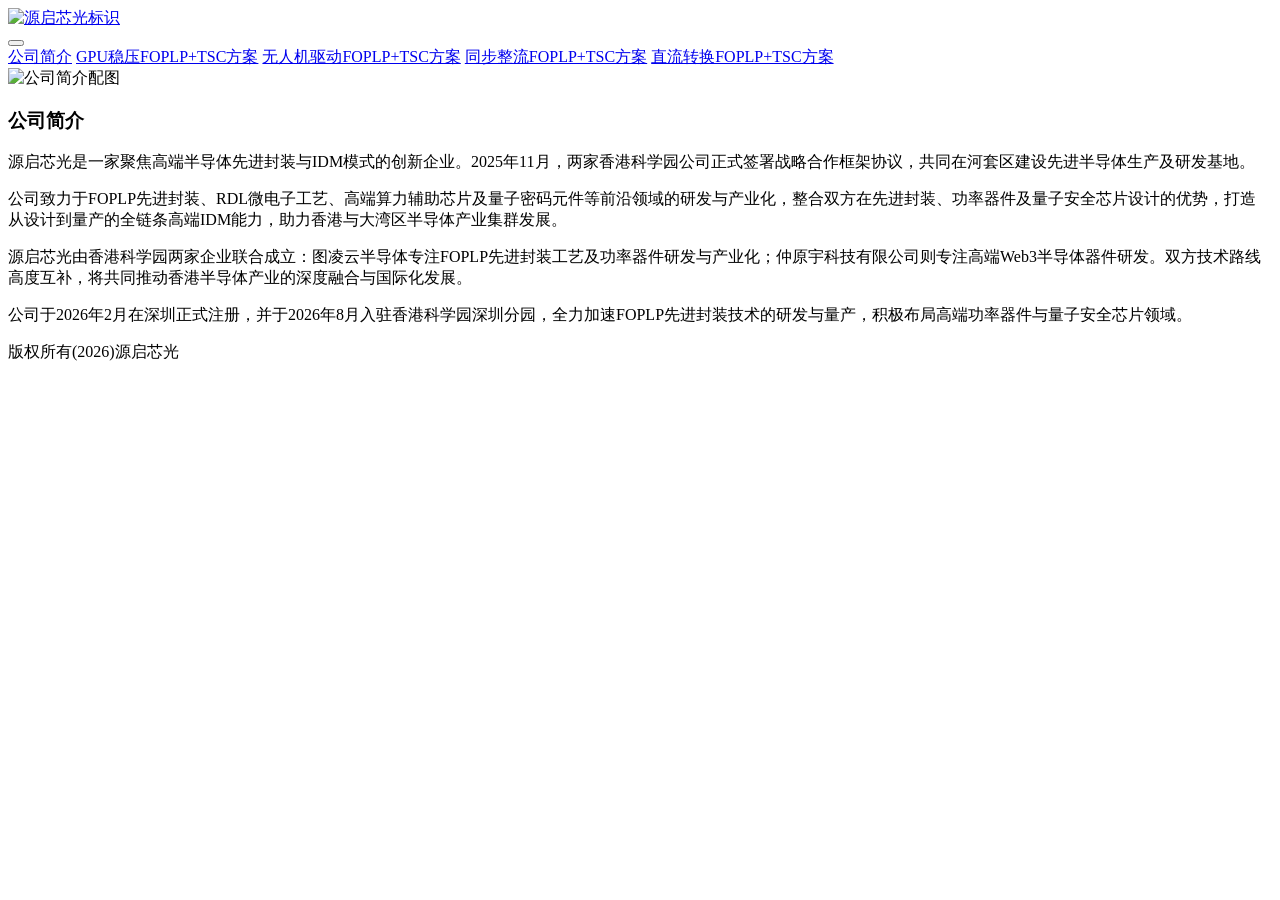
==== introduction.html @ b4ade5d8 "1" ====
<!doctype html>
<html lang="zh-Hans">
<head>
  <meta charset="utf-8">
  <meta name="viewport" content="width=device-width, initial-scale=1">
  <title>源启芯光 | 公司简介</title>
  <link rel="stylesheet" href="assets/css/styles.css">
</head>
<body>
  <header class="site-header">
    <a class="logo-link" href="index.html" aria-label="返回首页">
      <img src="assets/images/NOVACORA_LOGO_Title.png" alt="源启芯光标识">
    </a>
    <div class="menu-wrap">
      <button class="menu-btn" type="button" aria-label="打开菜单" aria-expanded="false">
        <span></span><span></span><span></span>
      </button>
      <nav class="menu-panel" aria-label="页面菜单">
        <a href="introduction.html">公司简介</a>
        <a href="solution1.html">GPU稳压FOPLP+TSC方案</a>
        <a href="solution2.html">无人机驱动FOPLP+TSC方案</a>
        <a href="solution3.html">同步整流FOPLP+TSC方案</a>
        <a href="solution4.html">直流转换FOPLP+TSC方案</a>
      </nav>
    </div>
  </header>

  <main class="page">
    <section class="sub-wrap">
      <article class="sub-image-block">
        <img src="assets/images/NOVACORA_WEB_SUB_INTRODUCTION.png" alt="公司简介配图">
      </article>

      <article class="menu-text">
        <h1 class="menu-title">公司简介</h1>
        <section class="menu-item">
          <p>源启芯光是一家聚焦高端半导体先进封装与IDM模式的创新企业。2025年11月，两家香港科学园公司正式签署战略合作框架协议，共同在河套区建设先进半导体生产及研发基地。</p>
        </section>
        <section class="menu-item">
          <p>公司致力于FOPLP先进封装、RDL微电子工艺、高端算力辅助芯片及量子密码元件等前沿领域的研发与产业化，整合双方在先进封装、功率器件及量子安全芯片设计的优势，打造从设计到量产的全链条高端IDM能力，助力香港与大湾区半导体产业集群发展。</p>
        </section>
        <section class="menu-item">
          <p>源启芯光由香港科学园两家企业联合成立：图凌云半导体专注FOPLP先进封装工艺及功率器件研发与产业化；仲原宇科技有限公司则专注高端Web3半导体器件研发。双方技术路线高度互补，将共同推动香港半导体产业的深度融合与国际化发展。</p>
        </section>
        <section class="menu-item">
          <p>公司于2026年2月在深圳正式注册，并于2026年8月入驻香港科学园深圳分园，全力加速FOPLP先进封装技术的研发与量产，积极布局高端功率器件与量子安全芯片领域。</p>
        </section>
      </article>
    </section>
  </main>

  <footer class="page-footer">版权所有(2026)源启芯光</footer>
  <script src="assets/js/site.js"></script>
</body>
</html>
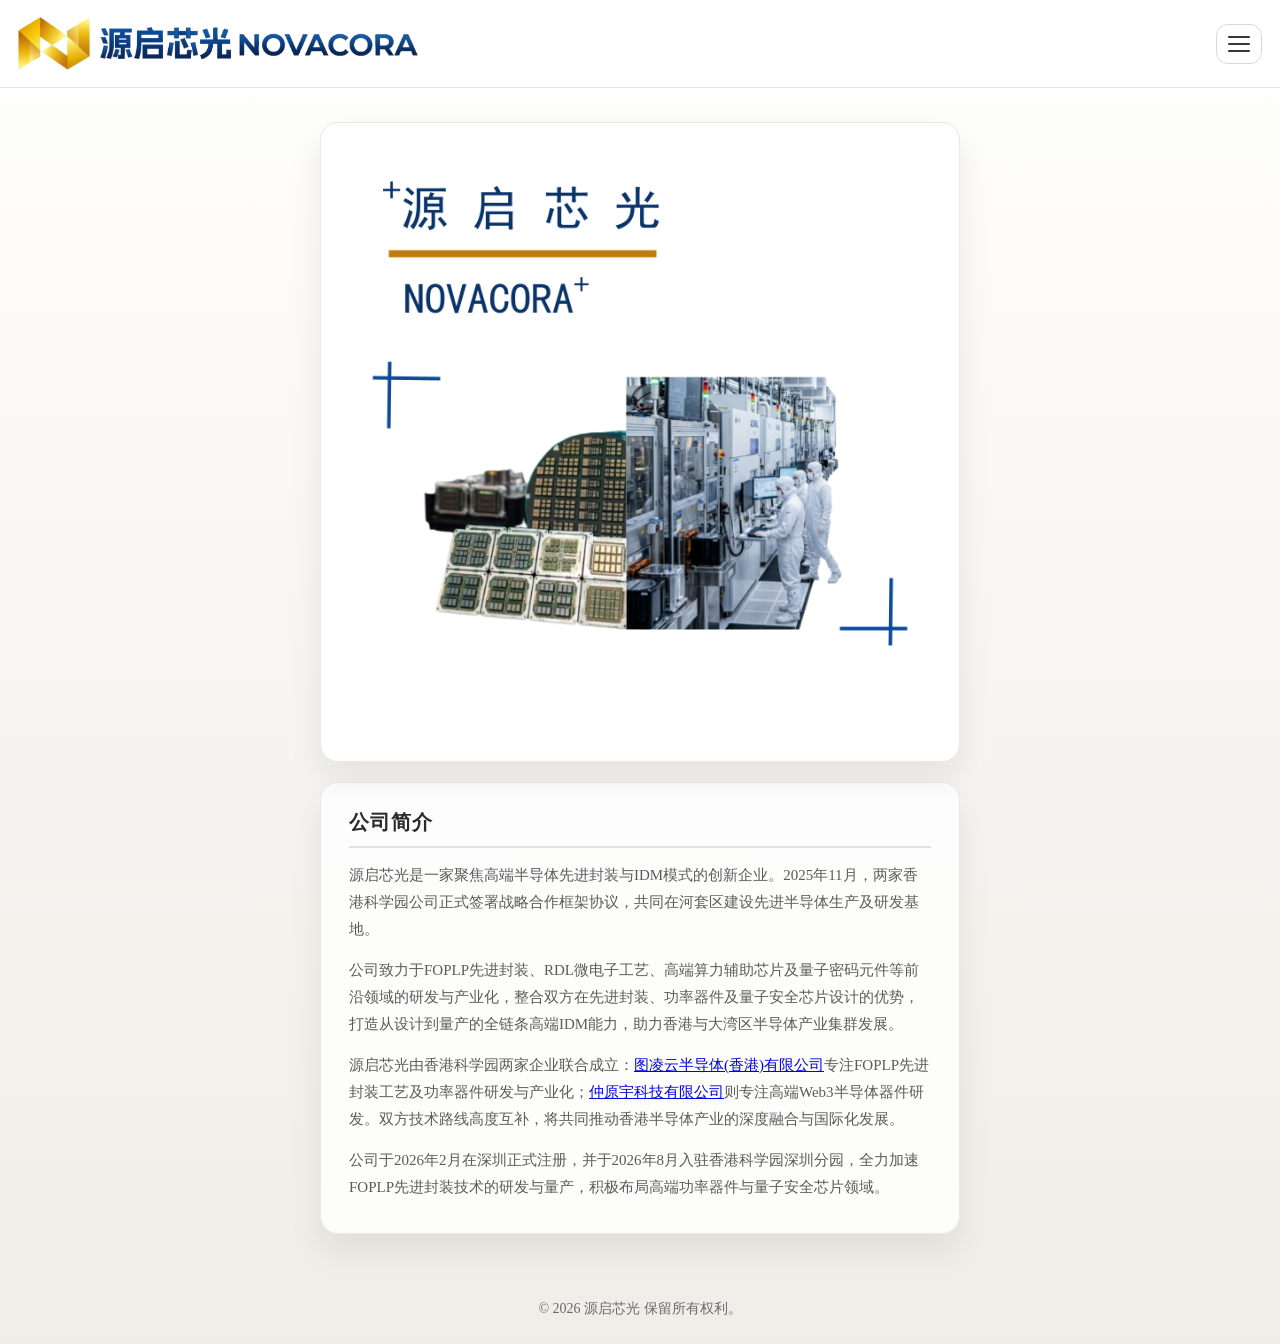
==== commit 17f1239d: "styling 1-6" ====
--- a/introduction.html
+++ b/introduction.html
@@ -40,7 +40,7 @@
           <p>公司致力于FOPLP先进封装、RDL微电子工艺、高端算力辅助芯片及量子密码元件等前沿领域的研发与产业化，整合双方在先进封装、功率器件及量子安全芯片设计的优势，打造从设计到量产的全链条高端IDM能力，助力香港与大湾区半导体产业集群发展。</p>
         </section>
         <section class="menu-item">
-          <p>源启芯光由香港科学园两家企业联合成立：图凌云半导体专注FOPLP先进封装工艺及功率器件研发与产业化；仲原宇科技有限公司则专注高端Web3半导体器件研发。双方技术路线高度互补，将共同推动香港半导体产业的深度融合与国际化发展。</p>
+          <p>源启芯光由香港科学园两家企业联合成立：<a href="https://www.tr-semi.com" target="_blank" rel="noopener noreferrer">图凌云半导体(香港)有限公司</a>专注FOPLP先进封装工艺及功率器件研发与产业化；<a href="https://www.realmatter.io" target="_blank" rel="noopener noreferrer">仲原宇科技有限公司</a>则专注高端Web3半导体器件研发。双方技术路线高度互补，将共同推动香港半导体产业的深度融合与国际化发展。</p>
         </section>
         <section class="menu-item">
           <p>公司于2026年2月在深圳正式注册，并于2026年8月入驻香港科学园深圳分园，全力加速FOPLP先进封装技术的研发与量产，积极布局高端功率器件与量子安全芯片领域。</p>
@@ -49,7 +49,7 @@
     </section>
   </main>
 
-  <footer class="page-footer">版权所有(2026)源启芯光</footer>
+  <footer class="page-footer">© 2026 源启芯光 保留所有权利。</footer>
   <script src="assets/js/site.js"></script>
 </body>
 </html>
--- a/assets/css/styles.css
+++ b/assets/css/styles.css
@@ -0,0 +1,243 @@
+:root {
+  --bg-a: #ffffff;
+  --bg-b: #f7f5f1;
+  --bg-c: #efede7;
+  --text-main: #2a2a2a;
+  --text-soft: #5b5b5b;
+  --line: #e8e5de;
+  --card: rgba(255, 255, 255, 0.86);
+  --header-h: 88px;
+  --radius: 18px;
+  --shadow: 0 16px 34px rgba(30, 30, 30, 0.08);
+}
+
+* {
+  box-sizing: border-box;
+}
+
+html,
+body {
+  margin: 0;
+  padding: 0;
+}
+
+body {
+  font-family: "Noto Serif SC", "Source Han Serif SC", "STSong", "SimSun", serif;
+  color: var(--text-main);
+  background: linear-gradient(180deg, var(--bg-a) 0%, var(--bg-b) 52%, var(--bg-c) 100%);
+  min-height: 100vh;
+}
+
+.site-header {
+  position: fixed;
+  top: 0;
+  left: 0;
+  right: 0;
+  z-index: 1000;
+  height: var(--header-h);
+  padding: 10px 14px;
+  display: flex;
+  align-items: center;
+  justify-content: space-between;
+  background: rgba(255, 255, 255, 0.92);
+  backdrop-filter: blur(7px);
+  border-bottom: 1px solid var(--line);
+}
+
+.logo-link {
+  display: inline-flex;
+  width: 50%;
+  max-width: 400px;
+  min-width: 180px;
+  margin-left: 4px;
+}
+
+.logo-link img {
+  width: 100%;
+  height: auto;
+  display: block;
+}
+
+.menu-wrap {
+  position: relative;
+  margin-right: 4px;
+}
+
+.menu-btn {
+  width: 46px;
+  height: 40px;
+  border: 1px solid #ddd8cf;
+  background: #fff;
+  border-radius: 12px;
+  cursor: pointer;
+  display: flex;
+  flex-direction: column;
+  justify-content: center;
+  align-items: center;
+  gap: 5px;
+}
+
+.menu-btn span {
+  width: 22px;
+  height: 2px;
+  background: #363636;
+  border-radius: 2px;
+}
+
+.menu-panel {
+  position: absolute;
+  top: 52px;
+  right: 0;
+  width: 280px;
+  max-width: calc(100vw - 24px);
+  background: rgba(255, 255, 255, 0.98);
+  border: 1px solid var(--line);
+  box-shadow: var(--shadow);
+  border-radius: 14px;
+  overflow: hidden;
+  display: none;
+}
+
+.menu-panel.open {
+  display: block;
+}
+
+.menu-panel a {
+  display: block;
+  padding: 12px 14px;
+  color: var(--text-main);
+  text-decoration: none;
+  border-bottom: 1px solid #f0ece4;
+  font-size: 15px;
+  line-height: 1.45;
+}
+
+.menu-panel a:last-child {
+  border-bottom: 0;
+}
+
+.menu-panel a:hover,
+.menu-panel a:focus-visible {
+  background: #faf9f6;
+}
+
+.page {
+  padding-top: calc(var(--header-h) + 16px);
+  padding-bottom: 28px;
+}
+
+.home-list {
+  display: flex;
+  flex-direction: column;
+  align-items: center;
+  gap: 18px;
+  padding: 10px 0 18px;
+}
+
+.home-block,
+.sub-image-block {
+  width: 100vw;
+  border-radius: var(--radius);
+  overflow: hidden;
+  box-shadow: var(--shadow);
+  border: 1px solid #ede9e1;
+  background: #fff;
+  opacity: 0;
+  transform: translateY(80px);
+  transition: transform 0.85s ease, opacity 0.85s ease;
+}
+
+.home-block img,
+.sub-image-block img {
+  width: 100%;
+  height: auto;
+  display: block;
+}
+
+.revealed {
+  opacity: 1;
+  transform: translateY(0);
+}
+
+.sub-wrap {
+  display: flex;
+  flex-direction: column;
+  align-items: center;
+  gap: 20px;
+  padding: 10px 10px 20px;
+}
+
+.menu-text {
+  width: 100vw;
+  background: var(--card);
+  border: 1px solid #eee9e0;
+  border-radius: var(--radius);
+  box-shadow: var(--shadow);
+  padding: 18px 16px;
+}
+
+.menu-title {
+  margin: 0 0 14px;
+  font-size: 20px;
+  letter-spacing: 1px;
+  font-weight: 600;
+  border-bottom: 2px solid #e6e2d9;
+  padding-bottom: 10px;
+}
+
+.menu-item {
+  margin-bottom: 14px;
+}
+
+.menu-item:last-child {
+  margin-bottom: 0;
+}
+
+.menu-item h2,
+.menu-item h3 {
+  margin: 0 0 8px;
+  font-size: 17px;
+  font-weight: 600;
+}
+
+.menu-item p {
+  margin: 0 0 6px;
+  line-height: 1.8;
+  color: var(--text-soft);
+  font-size: 15px;
+}
+
+.page-footer {
+  text-align: center;
+  color: #6a6a6a;
+  font-size: 14px;
+  padding: 18px 12px 26px;
+}
+
+@media (min-width: 768px) {
+  .page {
+    padding-top: calc(var(--header-h) + 24px);
+  }
+
+  .home-block {
+    width: 75vw;
+    max-width: 1080px;
+  }
+
+  .sub-image-block,
+  .menu-text {
+    width: 50vw;
+    max-width: 860px;
+  }
+
+  .menu-text {
+    padding: 26px 28px;
+  }
+}
+
+@media (prefers-reduced-motion: reduce) {
+  .home-block,
+  .sub-image-block {
+    transition: none;
+  }
+}
